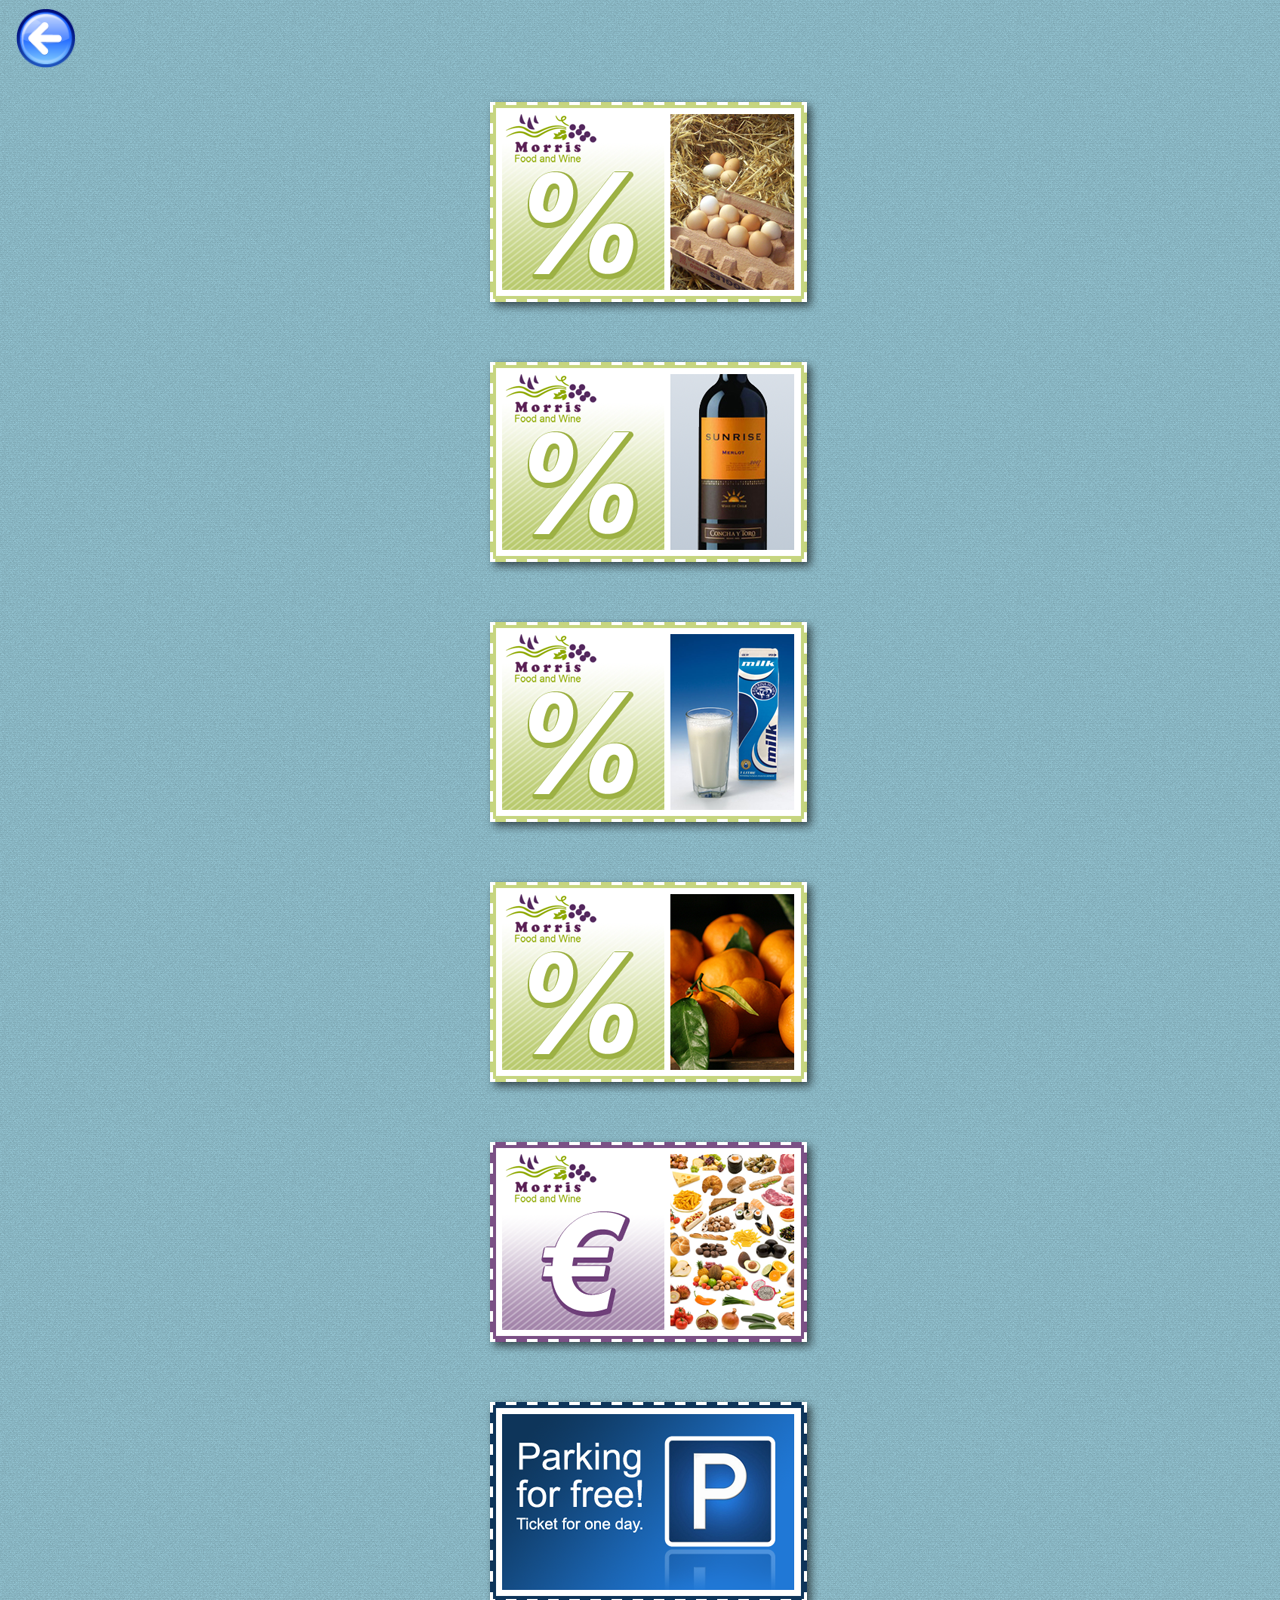
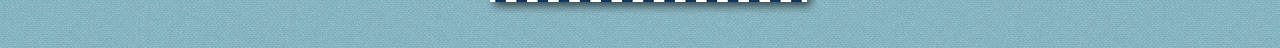
==== coupon_cards.html @ 03f04307 "mwallet-demo on old ffos firmware for nexus-s" ====
<!DOCTYPE HTML PUBLIC "-//W3C//DTD HTML 3.2//EN">
<html>
<head>
    <meta charset="utf-8" />
    <meta name="viewport" content="width=device-width, initial-scale=1" />
	<title>Cloud Wallet Prototype</title>
    <link rel="stylesheet" href="jquery.mobile-1.1.1.min.css" />
    <script>
        
        function gotoDomains(){
        	document.location = "home.html";
        }
    </script>
</head>
<body background="img/bg.png">
<div>&nbsp; <img onclick="javascript:gotoDomains()" border="0" src="img/back-arrow.png" width="60" height="60"> </div>
<div id="page1" data-role="page">
<div>
<form>
<table cellspacing="0" cellpadding="0"
  width="100%" align="center" border=0 >

                <tr id="egg" name="coupons" width="100%" align="center">
                    <td width="360">
			<a href="#" >
                        <img border="0" src="img/cl_%_eier.png" width="360" height="260">
                        </a>

                    </td>
                </tr>
                 <tr id="merlot" name="coupons"  width="100%" align="center">
                    <td width="360">
			<a href="#" >
                        <img border="0" src="img/cl_%_merlot.png" width="360" height="260">
                        </a>

                    </td>
                </tr>

                <tr id="egg" name="milch"  width="100%" align="center">
                    <td width="360">
			<a href="#" >
                        <img border="0" src="img/cl_%_milch.png" width="360" height="260">
                        </a>

                    </td>
                </tr>
                 <tr id="orange" name="coupons"  width="100%" align="center">
                    <td width="360">
			<a href="#" >
                        <img border="0" src="img/cl_%_orangen.png" width="360" height="260">
                        </a>

                    </td>
                </tr>
 		 <tr id="all" name="coupons" width="100%" align="center">
                    <td width="360">
			<a href="#" >
                        <img border="0" src="img/cl_euro_alles.png" width="360" height="260">
                        </a>

                    </td>
                </tr>
 <tr id="parkschein" name="coupons" width="100%" align="center">
                    <td width="360">
			<a href="#" >
                        <img border="0" src="img/cl_parken.png" width="360" height="260">
                        </a>

                    </td>
                </tr>


</table></form></div></div>


</body>
</html>
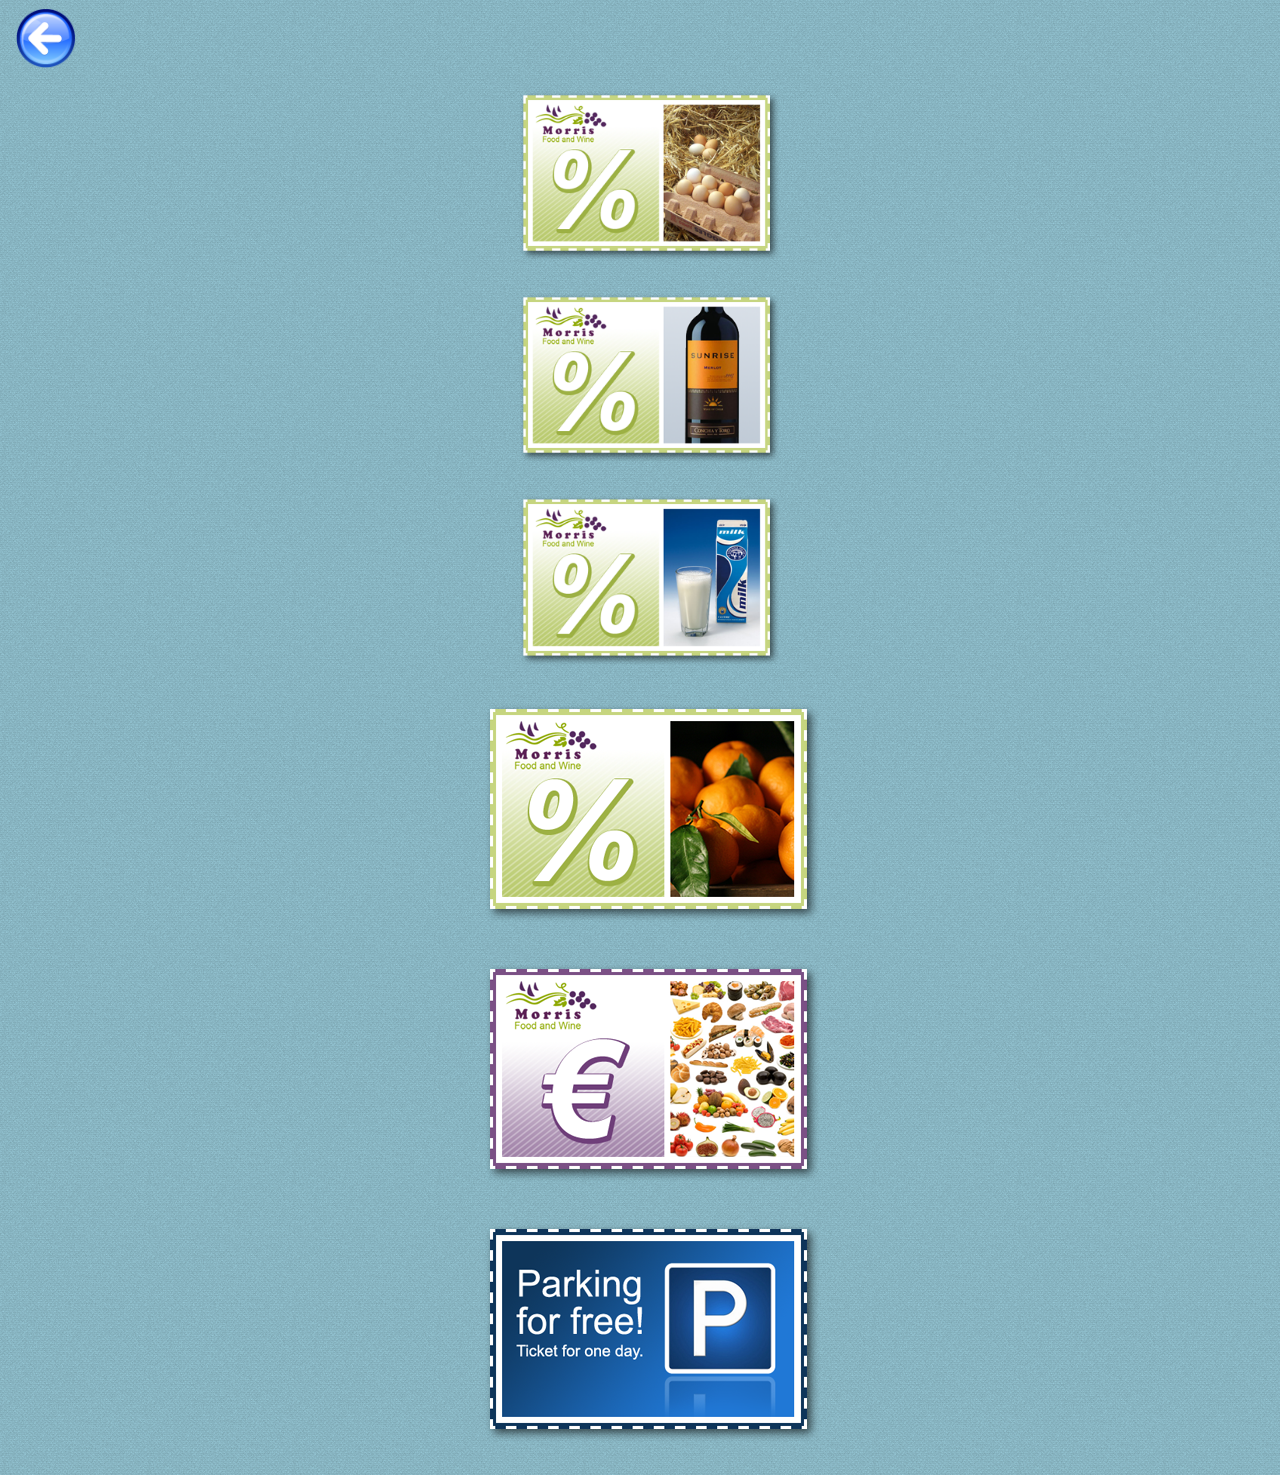
==== commit b02c7a2e: "1. comment all obsolete SIM-related calls 2. UI adaptation for Flame screen size." ====
--- a/coupon_cards.html
+++ b/coupon_cards.html
@@ -18,29 +18,29 @@
 <div>
 <form>
 <table cellspacing="0" cellpadding="0"
-  width="100%" align="center" border=0 >
+  width="320px" align="center" border=0 >
 
                 <tr id="egg" name="coupons" width="100%" align="center">
-                    <td width="360">
+                    <td width="320px">
 			<a href="#" >
-                        <img border="0" src="img/cl_%_eier.png" width="360" height="260">
+                        <img border="0" src="img/cl_%_eier.png" width="280px" >
                         </a>
 
                     </td>
                 </tr>
                  <tr id="merlot" name="coupons"  width="100%" align="center">
-                    <td width="360">
+                    <td width="320px">
 			<a href="#" >
-                        <img border="0" src="img/cl_%_merlot.png" width="360" height="260">
+                        <img border="0" src="img/cl_%_merlot.png" width="280px" >
                         </a>
 
                     </td>
                 </tr>
 
                 <tr id="egg" name="milch"  width="100%" align="center">
-                    <td width="360">
+                    <td width="320px">
 			<a href="#" >
-                        <img border="0" src="img/cl_%_milch.png" width="360" height="260">
+                        <img border="0" src="img/cl_%_milch.png" width="280px" >
                         </a>
 
                     </td>
